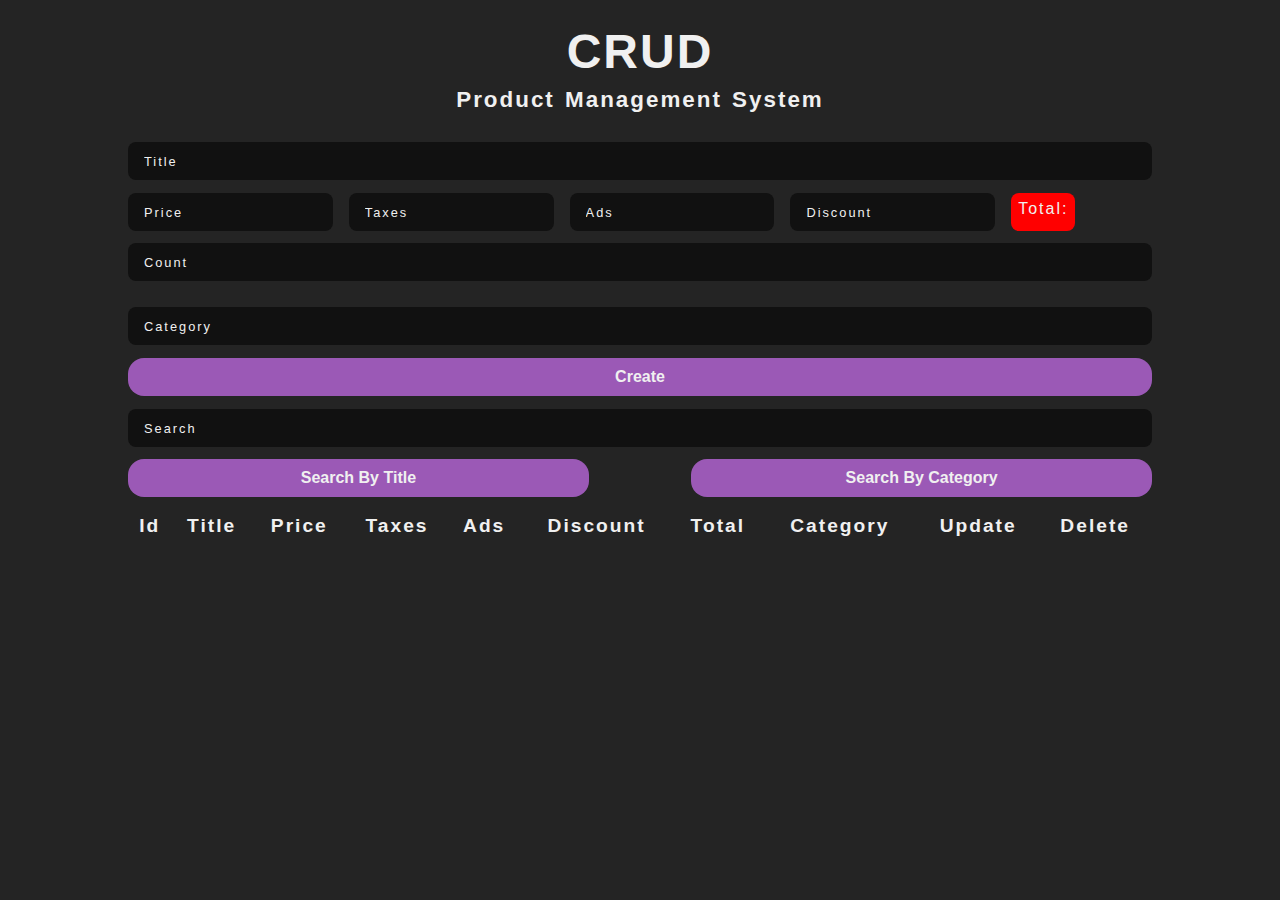
==== start/index.html @ 67f60039 "second commit" ====
<!DOCTYPE html>
<html lang="en">
  <head>
    <meta charset="UTF-8" />
    <meta http-equiv="X-UA-Compatible" content="IE=edge" />
    <meta name="viewport" content="width=device-width, initial-scale=1.0" />
    <title>CRUDS|create read update delete search</title>
    <link rel="stylesheet" href="./style.css" />
  </head>
  <body>
    <section class="crud">
      <!-- head -->
      <div class="head">
        <h1>crud</h1>
        <p>product management system</p>
      </div>
      <!-- inputs -->
      <div class="inputs">
        <input type="text" id="title" placeholder="title" />
        <div class="prices">
          <input
            onkeyup="getTotal()"
            type="number"
            id="price"
            placeholder="price"
          />
          <input
            onkeyup="getTotal()"
            type="number"
            id="taxes"
            placeholder="taxes"
          />
          <input
            onkeyup="getTotal()"
            type="number"
            id="ads"
            placeholder="ads"
          />
          <input
            onkeyup="getTotal()"
            type="number"
            id="discount"
            placeholder="discount"
          />
          <small id="total"></small>
        </div>
        <input type="number" class="count" id="count" placeholder="count" />
        <input
          type="text"
          class="category"
          id="category"
          placeholder="category"
        />
        <button type="submit" id="create">create</button>
      </div>
      <!-- outputs -->
      <div class="outputs">
        <input
          type="search"
          id="search"
          onkeyup="searchData(this.value)"
          placeholder="search"
        />
        <div class="searchBtn">
          <button
            type="button"
            id="searchTitle"
            onclick="getSearchMood(this.id)"
          >
            search by title
          </button>
          <button
            type="button"
            id="searchCategory"
            onclick="getSearchMood(this.id)"
          >
            search by category
          </button>
        </div>
        <!-- delete all button -->
        <div id="deleteAll"></div>
        <table>
          <tr>
            <th>id</th>
            <th>title</th>
            <th>price</th>
            <th>taxes</th>
            <th>ads</th>
            <th>discount</th>
            <th>total</th>
            <th>category</th>
            <th>update</th>
            <th>delete</th>
          </tr>
          <tbody id="tbody"></tbody>
        </table>
      </div>
    </section>
    <script src="./app.js"></script>
  </body>
</html>
---- start/style.css ----
* {
  margin: 0;
  padding: 0;
  box-sizing: border-box;
}
:root {
  --white-color: #f0f0f0;
  --black-color: #242424;
  --black-bold-color: #111;
  --pinl-light-color: #9b59b6;
  --pink-color: #8e44ad;
  --red-color: #e74c3c;
}
body {
  font-family: -apple-system, BlinkMacSystemFont, 'Segoe UI', Roboto, Oxygen,
    Ubuntu, Cantarell, 'Open Sans', 'Helvetica Neue', sans-serif;
  font-size: 1rem;
  font-weight: normal;
  letter-spacing: 2px;
  word-spacing: 2px;
  background-color: var(--black-color);
  color: var(--white-color);
}
ul {
  list-style: none;
}
a {
  text-decoration: none;
}
p {
  font-size: 1rem;
  font-weight: normal;
}
.crud {
  width: 80%;
  margin: auto;
}
.crud .head {
  text-align: center;
  padding: 1rem 0;
}
.head h1 {
  font-size: 3rem;
  font-weight: bold;
  text-transform: uppercase;
  padding: 0.5rem 0;
}
.head p {
  font-size: 1.4rem;
  text-transform: capitalize;
  font-weight: bolder;
}
/* inputs */
.inputs {
  width: 100%;
}
input {
  width: 100%;
  background-color: var(--black-bold-color);
  color: var(--white-color);
  padding: 10px 16px;
  border: none;
  border-radius: 8px;
  margin: 0.8rem 0;
  font-size: 1rem;
  transition: transform 0.5s ease linear;
  outline: none;
}
input:focus {
  transform: scale(1.06);
}
::placeholder {
  color: var(--white-color);
  font-size: 0.8rem;
  letter-spacing: 2px;
  text-transform: capitalize;
}
.prices {
  display: flex;
}
.prices input {
  width: 20%;
  margin: 0 1rem 0 0;
}
#total {
  display: block;
  background-color: var(--red-color);
  color: var(--white-color);
  font-size: 1rem;
  padding: 7px;
  border-radius: 8px;
}
#total::before {
  content: 'Total: ';
  font-size: 1rem;
}
button {
  background-color: var(--pinl-light-color);
  color: var(--white-color);
  font-size: 1rem;
  font-weight: bold;
  text-transform: capitalize;
  text-align: center;
  width: 100%;
  padding: 10px 0;
  border-radius: 1rem;
  border: none;
  cursor: pointer;
  transition: 0.5s ease-in-out;
}
button:hover {
  letter-spacing: 3px;
  background-color: var(--pink-color);
}
#deleteAll {
  margin: 0.8rem 0;
}
/* outputes */
.searchBtn {
  display: flex;
  justify-content: space-between;
}
.searchBtn button {
  width: 45%;
}
table {
  width: 100%;
  margin: 0.5rem 0;
  text-align: center;
}

table tr th {
  text-transform: capitalize;
  font-size: 1.2rem;
  font-weight: bold;
}

table tbody tr td {
  font-size: 1rem;
  font-weight: bold;
  text-transform: capitalize;
}
th,
td {
  padding: 0.2rem;
}
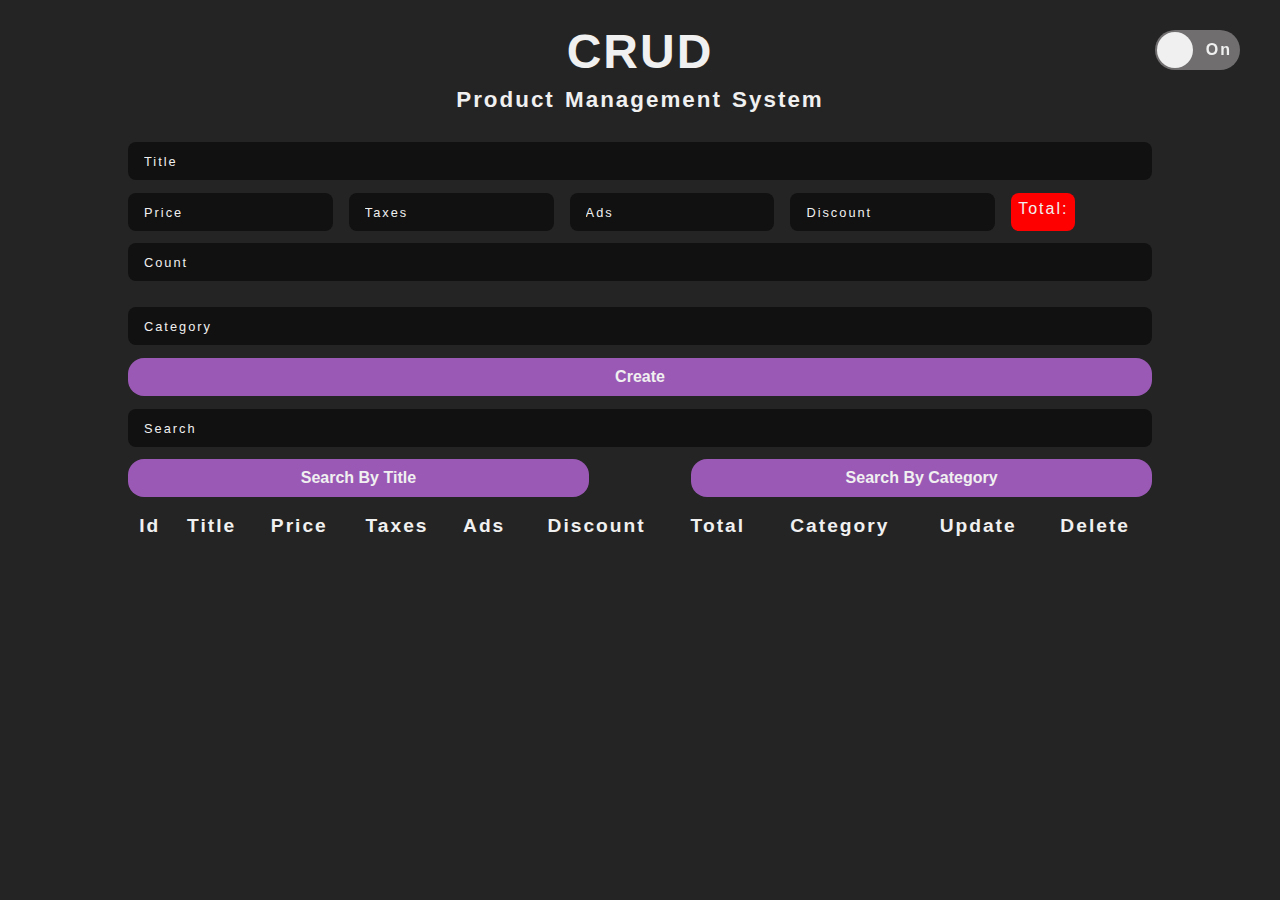
==== commit e2efadf1: "sec commit" ====
--- a/start/index.html
+++ b/start/index.html
@@ -95,6 +95,13 @@
           <tbody id="tbody"></tbody>
         </table>
       </div>
+      <div class="switchToggle">
+        <span class="toogleIcon"></span>
+        <div class="toogle-on-off">
+          <span>off</span>
+          <span>on</span>
+        </div>
+      </div>
     </section>
     <script src="./app.js"></script>
   </body>
--- a/start/style.css
+++ b/start/style.css
@@ -20,6 +20,7 @@
   word-spacing: 2px;
   background-color: var(--black-color);
   color: var(--white-color);
+  transition: 0.5s ease-in-out;
 }
 ul {
   list-style: none;
@@ -38,6 +39,7 @@
 .crud .head {
   text-align: center;
   padding: 1rem 0;
+  transition: 0.5s ease-in-out;
 }
 .head h1 {
   font-size: 3rem;
@@ -127,6 +129,7 @@
   width: 100%;
   margin: 0.5rem 0;
   text-align: center;
+  transition: 0.5s ease-in-out;
 }
 
 table tr th {
@@ -144,3 +147,50 @@
 td {
   padding: 0.2rem;
 }
+/* switch toggle */
+.switchToggle {
+  position: fixed;
+  top: 30px;
+  right: 40px;
+  width: 85px;
+  height: 40px;
+  border: none;
+  border-radius: 20px;
+  background-color: #b6b2b285;
+  padding: 2px;
+  cursor: pointer;
+  transition: 0.5s ease-in-out;
+}
+
+.switchToggle .toogleIcon {
+  display: inline-block;
+  width: 36px;
+  height: 36px;
+  background-color: #f0f0f0;
+  border-radius: 50%;
+  transition: 0.5s ease-in-out;
+  z-index: 100;
+}
+.switchToggle.moodOn .toogleIcon {
+  transform: translateX(125%);
+  z-index: 100;
+}
+.toogle-on-off {
+  position: absolute;
+  top: 50%;
+  left: 50%;
+  transform: translate(-50%, -50%);
+  display: flex;
+  justify-content: space-between;
+  align-items: center;
+  width: 100%;
+  padding: 0 8px;
+  z-index: -1;
+}
+.toogle-on-off span {
+  display: inline-block;
+  font-size: 1rem;
+  text-transform: capitalize;
+  font-weight: bolder;
+  color: #f0f0f0;
+}
